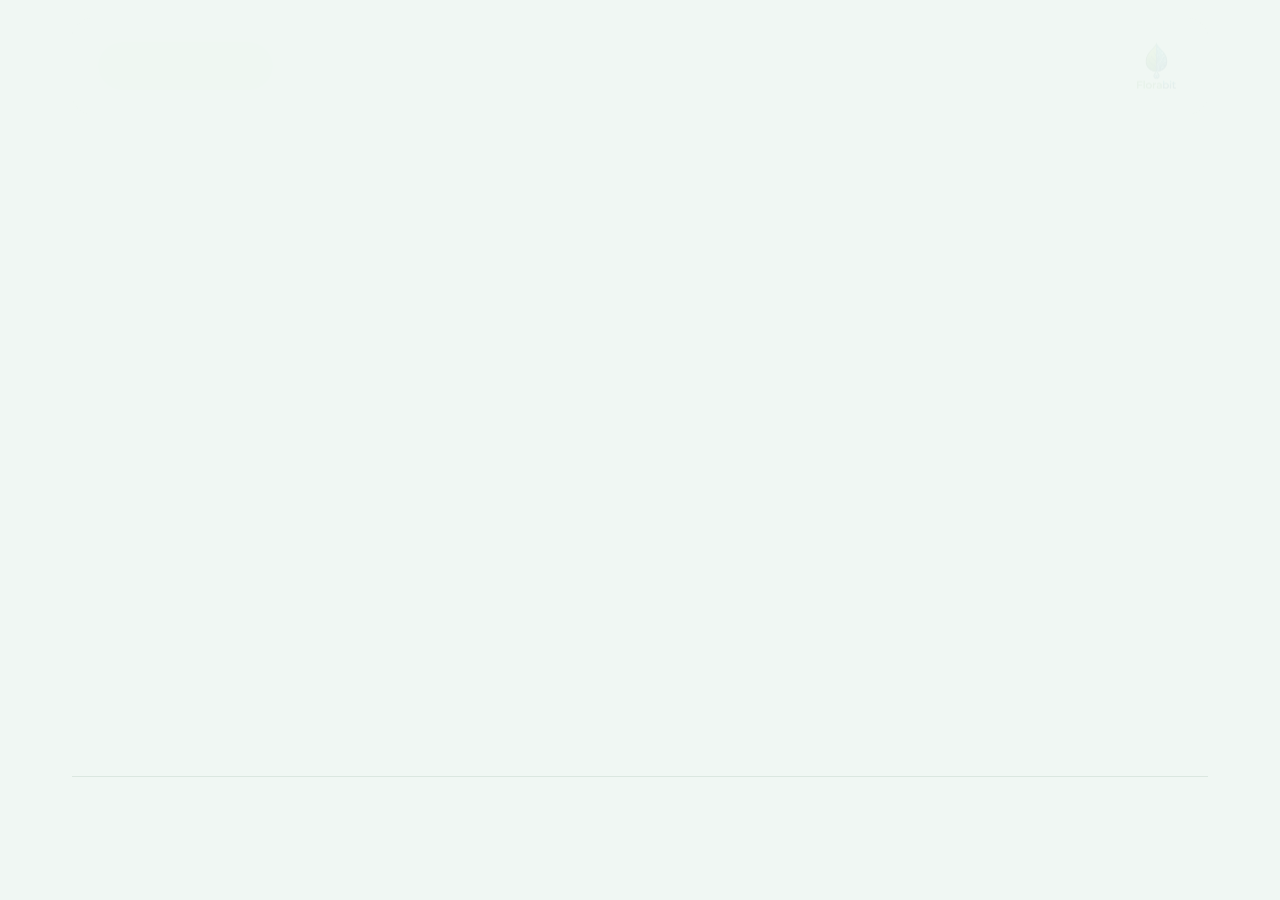
==== web/dashboard.html @ 9265ed45 "الإصدار الأول" ====
<!DOCTYPE html>
<html lang="ar" dir="rtl">
<head>
    <meta charset="UTF-8">
    <meta name="viewport" content="width=device-width, initial-scale=1.0">
    <title>لوحة التحكم — فلورابيت</title>
    <link rel="stylesheet" href="static/style.css">
</head>
<body class="fb-app">
    <div class="fb-shell">
        <header class="fb-header">
            <a href="dashboard.html" class="fb-brand">
                <img src="assets/images/Logo.png" alt="">
                <span class="fb-brand__texts">
                    <span class="fb-brand__title">فلورابيت</span>
                    <span class="fb-brand__sub">لوحة التحكم</span>
                </span>
            </a>
            <nav id="fb-nav-slot"></nav>
        </header>

        <main class="fb-main">
            <div class="fb-main-inner">
                <h1 class="fb-page-title">لوحة التحكم</h1>
                <p class="fb-page-lead" id="pageLead"></p>

                <div class="fb-grid-2">
                    <div class="fb-card">
                        <h2 class="fb-card__title"><i class="fa-solid fa-bell fb-fa" style="margin-left:8px;"></i>إشعارات (محاكاة)</h2>
                        <p class="fb-card__sub">تُخزَّن محلياً في المتصفح — عرض، تمييز مقروء، أو حذف.</p>
                        <div style="margin-bottom:12px;display:flex;flex-wrap:wrap;gap:8px;">
                            <button type="button" class="btn btn-secondary" id="notifAddDemo"><span class="btn__label">إضافة تجريبية</span></button>
                            <button type="button" class="btn btn-secondary" id="notifReset"><span class="btn__label">استعادة الافتراضي</span></button>
                        </div>
                        <div id="notifPanel" class="fb-notif-panel"></div>
                    </div>
                    <div class="fb-card">
                        <h2 class="fb-card__title">مؤشرات النظام</h2>
                        <p class="fb-card__sub">من قاعدة البيانات.</p>
                        <div class="fb-stats">
                            <div class="fb-stat">
                                <div class="fb-stat__value" id="statUsers">—</div>
                                <div class="fb-stat__label">مستخدمون</div>
                            </div>
                            <div class="fb-stat">
                                <div class="fb-stat__value" id="statPlants">—</div>
                                <div class="fb-stat__label">نباتات</div>
                            </div>
                            <div class="fb-stat">
                                <div class="fb-stat__value" id="statLogs">—</div>
                                <div class="fb-stat__label">سجلات عناية</div>
                            </div>
                            <div class="fb-stat">
                                <div class="fb-stat__value" id="statSuspended">—</div>
                                <div class="fb-stat__label">موقوف / معلّق</div>
                            </div>
                        </div>
                    </div>
                </div>

                <div class="fb-chart-grid">
                    <div class="fb-card">
                        <h2 class="fb-card__title">توزيع نوع العناية (دائري)</h2>
                        <div class="fb-pie-wrap">
                            <div class="fb-pie" id="pieEl" style="background:#e0e0e0;"></div>
                            <div class="fb-pie-legend" id="pieLegend"></div>
                        </div>
                    </div>
                    <div class="fb-card">
                        <h2 class="fb-card__title">نشاط السجلات (14 يوماً)</h2>
                        <p class="fb-card__sub">خط زمني لعدد السجلات يومياً — مرّر داخل الحاوية أو استخدم «عرض الكل».</p>
                        <div class="fb-line-chart" id="lineChart"></div>
                    </div>
                    <div class="fb-card">
                        <h2 class="fb-card__title">أنواع العناية (أشرطة أفقية)</h2>
                        <div class="fb-hbars" id="hBars"></div>
                    </div>
                    <div class="fb-card">
                        <h2 class="fb-card__title">مقارنة أحجام (أعمدة)</h2>
                        <p class="fb-card__sub">مستخدمون / نباتات / سجلات.</p>
                        <div class="fb-bars" id="adminBars"></div>
                    </div>
                </div>

                <div class="fb-card">
                    <h2 class="fb-card__title">تحليل المستخدمين (نظرة سريعة)</h2>
                    <p class="fb-card__sub">رسوم بيانية من قاعدة البيانات — التفاصيل الكاملة في صفحة التقارير.</p>
                    <div id="userAnalyticsDash"></div>
                </div>

                <div class="fb-card">
                    <h2 class="fb-card__title">اختصارات</h2>
                    <div style="display:flex;flex-wrap:wrap;gap:12px;">
                        <a href="users.html" class="btn btn-primary"><span class="btn__label">المستخدمون</span></a>
                        <a href="plants.html" class="btn btn-secondary"><span class="btn__label">النباتات</span></a>
                        <a href="care_logs.html" class="btn btn-secondary"><span class="btn__label">سجل العناية</span></a>
                        <a href="reports.html" class="btn btn-secondary"><span class="btn__label">التقارير</span></a>
                        <a href="catalog.html" class="btn btn-secondary"><span class="btn__label">الكتالوج</span></a>
                    </div>
                </div>
            </div>
        </main>
        <footer id="fb-footer"></footer>
    </div>
    <script src="static/florabit-web.js"></script>
    <script>
        const API = FlorabitWeb.API;
        const NOTIF_KEY = 'florabit_admin_notifications_v1';

        function defaultNotifs() {
            return [
                { id: 'n1', title: 'تنبيه ري', body: 'هناك نباتات قاربت موعد الري — راجع التقارير.', at: '2026-03-27 08:30', read: false },
                { id: 'n2', title: 'نسخ احتياطي', body: 'تذكير: تصدير نسخة من قاعدة البيانات دورياً.', at: '2026-03-26 14:00', read: true },
                { id: 'n3', title: 'مستخدم جديد', body: 'تسجيل عبر التطبيق يظهر في قائمة المستخدمين.', at: '2026-03-25 11:20', read: false }
            ];
        }

        function loadNotifs() {
            try {
                var raw = localStorage.getItem(NOTIF_KEY);
                if (!raw) {
                    var d = defaultNotifs();
                    localStorage.setItem(NOTIF_KEY, JSON.stringify(d));
                    return d;
                }
                return JSON.parse(raw);
            } catch (e) {
                return defaultNotifs();
            }
        }

        function saveNotifs(arr) {
            localStorage.setItem(NOTIF_KEY, JSON.stringify(arr));
            renderNotifs();
        }

        function renderNotifs() {
            var arr = loadNotifs();
            var el = document.getElementById('notifPanel');
            if (!arr.length) {
                el.innerHTML = '<div class="fb-notif-item"><span style="color:var(--fb-muted)">لا إشعارات.</span></div>';
                return;
            }
            el.innerHTML = arr.map(function (n) {
                var cls = 'fb-notif-item' + (n.read ? ' is-read' : '');
                return '<div class="' + cls + '" data-id="' + n.id + '">' +
                    '<div class="fb-notif-item__title">' + esc(n.title) + '</div>' +
                    '<div class="fb-notif-item__body">' + esc(n.body) + '</div>' +
                    '<div class="fb-notif-item__meta">' + esc(n.at) + '</div>' +
                    '<div class="fb-notif-actions">' +
                    '<button type="button" class="btn btn-secondary notif-read" data-id="' + n.id + '">مقروء</button>' +
                    '<button type="button" class="btn btn-danger notif-del" data-id="' + n.id + '">حذف</button>' +
                    '</div></div>';
            }).join('');
            el.querySelectorAll('.notif-read').forEach(function (btn) {
                btn.addEventListener('click', function () {
                    var id = btn.getAttribute('data-id');
                    var a = loadNotifs().map(function (x) {
                        if (x.id === id) x.read = true;
                        return x;
                    });
                    saveNotifs(a);
                });
            });
            el.querySelectorAll('.notif-del').forEach(function (btn) {
                btn.addEventListener('click', function () {
                    var id = btn.getAttribute('data-id');
                    saveNotifs(loadNotifs().filter(function (x) { return x.id !== id; }));
                });
            });
        }

        function esc(s) {
            return String(s == null ? '' : s)
                .replace(/&/g, '&amp;').replace(/</g, '&lt;').replace(/"/g, '&quot;');
        }

        document.getElementById('notifAddDemo').addEventListener('click', function () {
            var a = loadNotifs();
            a.unshift({
                id: 'n' + Date.now(),
                title: 'إشعار تجريبي',
                body: 'نص وهمي لاختبار القائمة.',
                at: new Date().toISOString().slice(0, 16).replace('T', ' '),
                read: false
            });
            saveNotifs(a);
        });

        document.getElementById('notifReset').addEventListener('click', function () {
            localStorage.setItem(NOTIF_KEY, JSON.stringify(defaultNotifs()));
            renderNotifs();
        });

        function setBars(users, plants, logs) {
            var max = Math.max(users, plants, logs, 1);
            var barMaxPx = 112;
            var h = function (v) { return Math.max(6, Math.round((v / max) * barMaxPx)); };
            var el = document.getElementById('adminBars');
            el.innerHTML =
                '<div class="fb-bar-wrap"><div class="fb-bar" style="height:' + h(users) + 'px"></div><span class="fb-bar-label">مستخدمون<br><strong>' + users + '</strong></span></div>' +
                '<div class="fb-bar-wrap"><div class="fb-bar" style="height:' + h(plants) + 'px"></div><span class="fb-bar-label">نباتات<br><strong>' + plants + '</strong></span></div>' +
                '<div class="fb-bar-wrap"><div class="fb-bar" style="height:' + h(logs) + 'px"></div><span class="fb-bar-label">سجلات<br><strong>' + logs + '</strong></span></div>';
        }

        function applyPie(by) {
            var w = by.watering || 0;
            var f = by.fertilizing || 0;
            var l = by.lighting || 0;
            var t = w + f + l;
            var pie = document.getElementById('pieEl');
            var leg = document.getElementById('pieLegend');
            if (!t) {
                pie.style.background = '#e8e8e8';
                leg.innerHTML = '<span>لا بيانات</span>';
                return;
            }
            var pw = (w / t) * 100;
            var pf = (f / t) * 100;
            var pl = (l / t) * 100;
            var a0 = 0;
            var a1 = a0 + pw;
            var a2 = a1 + pf;
            pie.style.background = 'conic-gradient(#2d7a52 0% ' + a1 + '%, #1565c0 ' + a1 + '% ' + a2 + '%, #ef6c00 ' + a2 + '% 100%)';
            leg.innerHTML =
                '<span><i style="background:#2d7a52"></i>ري ' + w + '</span>' +
                '<span><i style="background:#1565c0"></i>تسميد ' + f + '</span>' +
                '<span><i style="background:#ef6c00"></i>إضاءة ' + l + '</span>';
        }

        function applyHbars(by) {
            var w = by.watering || 0;
            var f = by.fertilizing || 0;
            var l = by.lighting || 0;
            var t = Math.max(w, f, l, 1);
            var rows = [
                { label: 'ري', v: w },
                { label: 'تسميد', v: f },
                { label: 'إضاءة', v: l }
            ];
            document.getElementById('hBars').innerHTML = rows.map(function (r) {
                var pct = Math.round((r.v / t) * 100);
                return '<div class="fb-hbar-row"><span>' + r.label + '</span><div class="fb-hbar-track"><div class="fb-hbar-fill" style="width:' + pct + '%"></div></div><span>' + r.v + '</span></div>';
            }).join('');
        }

        function applyLine(daily) {
            var days = [];
            for (var i = 13; i >= 0; i--) {
                var d = new Date();
                d.setDate(d.getDate() - i);
                days.push(d.toISOString().slice(0, 10));
            }
            var map = {};
            daily.forEach(function (x) { map[x.date] = x.count; });
            var vals = days.map(function (d) { return map[d] || 0; });
            var mx = Math.max.apply(null, vals.concat([1]));
            var pts = vals.map(function (v, i) {
                var x = vals.length <= 1 ? 50 : (i / (vals.length - 1)) * 100;
                var y = 38 - (v / mx) * 34;
                return x + ',' + y;
            }).join(' ');
            var ptsFill = '0,40 ' + pts + ' 100,40';
            var cells = days.map(function (d) {
                var v = map[d] || 0;
                var p = d.split('-');
                var label = p[2] + '/' + p[1];
                var ylbl = p[0];
                return '<div class="fb-timeline-cell"><span class="fb-timeline-cell__ym">' + ylbl + '</span><span class="fb-timeline-cell__date">' + label + '</span><span class="fb-timeline-cell__n">' + v + ' سجل</span></div>';
            }).join('');
            document.getElementById('lineChart').innerHTML =
                '<div class="fb-line-chart__svg">' +
                '<svg viewBox="0 0 100 40" preserveAspectRatio="none">' +
                '<polygon class="fb-line-fill" fill="var(--fb-green-mid)" points="' + ptsFill + '"/>' +
                '<polyline fill="none" stroke="var(--fb-green-deep)" stroke-width="0.9" points="' + pts + '"/>' +
                '</svg></div>' +
                '<div class="fb-timeline-panel">' +
                '<div class="fb-timeline-scroll" tabindex="0">' +
                '<div class="fb-timeline-grid">' + cells + '</div></div>' +
                '<button type="button" class="btn btn-secondary fb-timeline-toggle" aria-expanded="false">' +
                '<span class="btn__label">عرض الكل</span></button>' +
                '</div>';
            FlorabitWeb.bindTimelineExpand(document.getElementById('lineChart'));
        }

        (async function () {
            var me = await FlorabitWeb.requireAdmin();
            if (!me) return;
            FlorabitWeb.mountAppNav('dashboard', me);
            FlorabitWeb.renderFooter();
            renderNotifs();
            try { localStorage.setItem('user', JSON.stringify(me.user)); } catch (e) {}

            var name = (me.user && me.user.name) ? me.user.name : '';
            document.getElementById('pageLead').textContent = name ? ('مرحباً ' + name + '.') : '';

            try {
                var res = await fetch(API + '/api/admin/stats', { credentials: 'include' });
                if (res.ok) {
                    var s = await res.json();
                    var u = s.users != null ? s.users : 0;
                    var p = s.plants != null ? s.plants : 0;
                    var l = s.care_logs != null ? s.care_logs : 0;
                    var su = s.suspended_or_inactive != null ? s.suspended_or_inactive : 0;
                    document.getElementById('statUsers').textContent = u;
                    document.getElementById('statPlants').textContent = p;
                    document.getElementById('statLogs').textContent = l;
                    document.getElementById('statSuspended').textContent = su;
                    setBars(u, p, l);
                }
            } catch (e) {
                document.getElementById('statUsers').textContent = '!';
            }

            try {
                var cr = await fetch(API + '/api/admin/chart-insights', { credentials: 'include' });
                if (cr.ok) {
                    var ch = await cr.json();
                    applyPie(ch.by_action || {});
                    applyHbars(ch.by_action || {});
                    applyLine(ch.daily || []);
                }
            } catch (e) {}

            try {
                var ar = await fetch(API + '/api/admin/user-analytics', { credentials: 'include' });
                if (ar.ok) {
                    FlorabitWeb.renderUserAnalyticsCharts(document.getElementById('userAnalyticsDash'), await ar.json());
                } else {
                    FlorabitWeb.renderUserAnalyticsCharts(document.getElementById('userAnalyticsDash'), null);
                }
            } catch (e) {
                FlorabitWeb.renderUserAnalyticsCharts(document.getElementById('userAnalyticsDash'), null);
            }

            FlorabitWeb.pageReady();
        })();
    </script>
</body>
</html>
---- web/static/style.css ----
/* فلورابيت — نظام تصميم موحّد (بدون بطاقات بخط جانبي واحد) */
@import url('https://cdnjs.cloudflare.com/ajax/libs/font-awesome/6.5.1/css/all.min.css');
@font-face {
    font-family: 'IBM Plex Sans Arabic';
    src: url('../assets/fonts/IBMPlexSansArabic-Regular.ttf') format('truetype');
    font-weight: normal;
    font-style: normal;
}

@font-face {
    font-family: 'IBM Plex Sans Arabic';
    src: url('../assets/fonts/IBMPlexSansArabic-Bold.ttf') format('truetype');
    font-weight: bold;
    font-style: normal;
}

:root {
    --fb-green: #1e5c3a;
    --fb-green-mid: #2d7a52;
    --fb-green-soft: #e6f4ec;
    --fb-green-deep: #143d28;
    --fb-text: #1a2e22;
    --fb-muted: #5a6f62;
    --fb-bg: #f0f7f3;
    --fb-surface: #ffffff;
    --fb-radius: 20px;
    --fb-radius-sm: 14px;
    --fb-shadow: 0 10px 40px rgba(20, 61, 40, 0.09);
    --fb-shadow-hover: 0 14px 48px rgba(20, 61, 40, 0.14);
    --fb-border: rgba(30, 92, 58, 0.1);
    --fb-danger: #c44;
    --fb-danger-soft: #fdeaea;
    --fb-accent: #0d7a6e;
    --fb-transition: 0.22s cubic-bezier(0.4, 0, 0.2, 1);
}

* {
    margin: 0;
    padding: 0;
    box-sizing: border-box;
}

html {
    scroll-behavior: smooth;
}

body {
    font-family: 'IBM Plex Sans Arabic', 'Segoe UI', Tahoma, sans-serif;
    background: var(--fb-bg);
    color: var(--fb-text);
    line-height: 1.65;
    font-size: 17px;
    min-height: 100vh;
}

body.fb-app:not(.fb-ready) .fb-main-inner {
    opacity: 0;
    transform: translateY(8px);
}

body.fb-app.fb-ready .fb-main-inner {
    opacity: 1;
    transform: translateY(0);
    transition: opacity 0.45s var(--fb-transition), transform 0.45s var(--fb-transition);
}

a {
    color: var(--fb-green-mid);
    text-decoration: none;
}

a:hover {
    color: var(--fb-green);
}

.fb-shell {
    max-width: 1180px;
    margin: 0 auto;
    padding: 28px 22px 0;
    min-height: 100vh;
    display: flex;
    flex-direction: column;
}

/* ——— Header ——— */
.fb-header {
    position: relative;
    background: var(--fb-surface);
    padding: 18px 26px;
    border-radius: var(--fb-radius);
    margin-bottom: 28px;
    box-shadow: var(--fb-shadow);
    display: flex;
    align-items: center;
    justify-content: space-between;
    flex-wrap: wrap;
    gap: 18px;
    animation: fbFadeDown 0.55s ease-out both;
}

@keyframes fbFadeDown {
    from {
        opacity: 0;
        transform: translateY(-10px);
    }
    to {
        opacity: 1;
        transform: translateY(0);
    }
}

.fb-brand {
    display: flex;
    align-items: center;
    gap: 14px;
    color: inherit;
}

.fb-brand:hover {
    text-decoration: none;
    color: inherit;
}

.fb-brand img {
    height: 52px;
    width: auto;
    border-radius: 14px;
    box-shadow: 0 4px 16px rgba(0, 0, 0, 0.06);
}

.fb-brand__texts {
    display: flex;
    flex-direction: column;
    gap: 2px;
}

.fb-brand__title {
    font-size: 1.35rem;
    font-weight: 700;
    color: var(--fb-green-deep);
    letter-spacing: -0.02em;
}

.fb-brand__sub {
    font-size: 0.82rem;
    color: var(--fb-muted);
    font-weight: 500;
}

/* ——— Navigation ——— */
.fb-nav {
    display: flex;
    flex-wrap: wrap;
    align-items: center;
    justify-content: flex-end;
    gap: 10px;
    flex: 1;
    min-width: 0;
}

.fb-nav__toggle {
    display: none;
    align-items: center;
    justify-content: center;
    width: 46px;
    height: 46px;
    border-radius: 14px;
    border: 1px solid var(--fb-border);
    background: var(--fb-surface);
    color: var(--fb-green-deep);
    cursor: pointer;
    transition: background var(--fb-transition), box-shadow var(--fb-transition);
    flex-shrink: 0;
}

.fb-nav__toggle:hover {
    background: var(--fb-green-soft);
    box-shadow: 0 4px 14px rgba(30, 92, 58, 0.12);
}

.fb-nav__drawer {
    display: flex;
    flex-wrap: wrap;
    align-items: center;
    gap: 10px;
    justify-content: flex-end;
}

@media (max-width: 960px) {
    .fb-nav__toggle {
        display: inline-flex;
    }

    .fb-nav--app .fb-nav__drawer,
    .fb-nav--guest .fb-nav__drawer {
        display: none;
        position: absolute;
        top: calc(100% + 10px);
        left: 0;
        right: 0;
        flex-direction: column;
        align-items: stretch;
        padding: 14px;
        margin: 0;
        background: var(--fb-surface);
        border-radius: var(--fb-radius-sm);
        box-shadow: var(--fb-shadow-hover);
        border: 1px solid var(--fb-border);
        z-index: 120;
        max-height: min(70vh, 520px);
        overflow-y: auto;
    }

    .fb-nav--app .fb-nav__drawer .fb-nav__link,
    .fb-nav--guest .fb-nav__drawer .fb-nav__link {
        justify-content: flex-start;
    }

    body.fb-nav-open .fb-nav--app .fb-nav__drawer,
    body.fb-nav-open .fb-nav--guest .fb-nav__drawer {
        display: flex;
    }
}

@media (min-width: 961px) {
    .fb-nav__toggle {
        display: none !important;
    }

    .fb-nav--app .fb-nav__drawer,
    .fb-nav--guest .fb-nav__drawer {
        display: flex !important;
        position: static;
        flex-direction: row;
        flex-wrap: wrap;
        padding: 0;
        border: none;
        box-shadow: none;
        background: transparent;
        max-height: none;
        overflow: visible;
    }
}

.fb-nav__link {
    display: inline-flex;
    align-items: center;
    gap: 8px;
    font-size: 0.95rem;
    padding: 11px 16px;
    border-radius: 999px;
    background: var(--fb-green-soft);
    color: var(--fb-green-deep);
    font-weight: 600;
    border: 1px solid transparent;
    transition: background var(--fb-transition), color var(--fb-transition), transform 0.15s ease, box-shadow var(--fb-transition);
}

.fb-nav__link:hover {
    background: var(--fb-green-mid);
    color: #fff;
    text-decoration: none;
    transform: translateY(-1px);
    box-shadow: 0 6px 20px rgba(45, 122, 82, 0.25);
}

.fb-nav__link.is-active {
    background: var(--fb-green);
    color: #fff;
    box-shadow: 0 4px 16px rgba(30, 92, 58, 0.35);
}

.fb-nav__link--cta {
    background: linear-gradient(135deg, var(--fb-green), var(--fb-green-mid));
    color: #fff;
}

.fb-nav__link--cta:hover {
    background: linear-gradient(135deg, var(--fb-green-deep), var(--fb-green));
    color: #fff;
}

.fb-nav__link--ghost {
    cursor: pointer;
    font-family: inherit;
    background: transparent;
    border: 1px dashed var(--fb-border);
    color: var(--fb-muted);
    font-weight: 600;
}

.fb-nav__link--ghost:hover {
    border-style: solid;
    border-color: var(--fb-danger);
    color: var(--fb-danger);
    background: var(--fb-danger-soft);
}

.fb-ico {
    width: 1.05em;
    height: 1.05em;
    flex-shrink: 0;
}

.fb-fa {
    font-size: 0.95em;
    opacity: 0.95;
    margin-left: 6px;
}

/* ——— Main ——— */
.fb-main {
    flex: 1;
}

.fb-main-inner {
    padding-bottom: 48px;
}

.fb-page-title {
    font-size: clamp(1.45rem, 3vw, 1.85rem);
    font-weight: 800;
    color: var(--fb-green-deep);
    margin-bottom: 10px;
    letter-spacing: -0.03em;
}

.fb-page-lead {
    font-size: 1.05rem;
    color: var(--fb-muted);
    margin-bottom: 28px;
    max-width: 62ch;
}

/* ——— Cards: ظل وحدّ مستدير بالكامل — لا حدّ جانبي فقط ——— */
.fb-card {
    background: var(--fb-surface);
    padding: 28px 30px;
    border-radius: var(--fb-radius);
    margin-bottom: 22px;
    box-shadow: var(--fb-shadow);
    border: 1px solid var(--fb-border);
    transition: box-shadow var(--fb-transition), transform 0.2s ease;
}

.fb-card:hover {
    box-shadow: var(--fb-shadow-hover);
}

.fb-card--lift:hover {
    transform: translateY(-3px);
}

.fb-card__title {
    font-size: 1.2rem;
    font-weight: 700;
    color: var(--fb-green-deep);
    margin-bottom: 14px;
}

.fb-card__sub {
    font-size: 0.92rem;
    color: var(--fb-muted);
    margin-bottom: 18px;
}

/* Legacy .card — نفس أسلوب البطاقة الموحّد */
.card {
    background: var(--fb-surface);
    padding: 28px 30px;
    border-radius: var(--fb-radius);
    margin-bottom: 22px;
    box-shadow: var(--fb-shadow);
    border: 1px solid var(--fb-border);
}

/* ——— Buttons ——— */
.btn {
    display: inline-flex;
    flex-direction: column;
    align-items: center;
    justify-content: center;
    gap: 2px;
    padding: 13px 24px;
    font-size: 0.98rem;
    font-family: inherit;
    border: none;
    border-radius: 999px;
    cursor: pointer;
    transition: transform 0.15s ease, box-shadow var(--fb-transition), background var(--fb-transition);
    text-align: center;
}

.btn .btn__label {
    font-weight: 800;
    font-size: 1.02rem;
    line-height: 1.2;
}

.btn .btn__hint {
    font-size: 0.78rem;
    opacity: 0.92;
    font-weight: 500;
}

.btn-primary {
    background: linear-gradient(135deg, var(--fb-green), var(--fb-green-mid));
    color: #fff;
    box-shadow: 0 6px 22px rgba(30, 92, 58, 0.28);
}

.btn-primary:hover {
    filter: brightness(1.05);
    transform: translateY(-2px);
    box-shadow: 0 10px 28px rgba(30, 92, 58, 0.35);
}

.btn-secondary {
    background: var(--fb-green-soft);
    color: var(--fb-green-deep);
    font-weight: 700;
}

.btn-secondary:hover {
    background: #d4ecdf;
    transform: translateY(-1px);
}

.btn-danger {
    background: linear-gradient(135deg, #d65, #b44);
    color: #fff;
    font-weight: 700;
}

.btn-danger:hover {
    filter: brightness(1.06);
}

.btn--block {
    width: 100%;
}

/* ——— Stats grid ——— */
.fb-stats {
    display: grid;
    grid-template-columns: repeat(auto-fit, minmax(160px, 1fr));
    gap: 16px;
    margin-top: 8px;
}

.fb-stat {
    background: var(--fb-surface);
    border-radius: var(--fb-radius-sm);
    padding: 20px 18px;
    text-align: center;
    border: 1px solid var(--fb-border);
    box-shadow: 0 6px 24px rgba(20, 61, 40, 0.07);
    animation: fbPop 0.5s ease-out both;
    transition: transform 0.2s ease, box-shadow var(--fb-transition);
}

.fb-stat:hover {
    transform: translateY(-4px);
    box-shadow: var(--fb-shadow-hover);
}

@keyframes fbPop {
    from {
        opacity: 0;
        transform: scale(0.96);
    }
    to {
        opacity: 1;
        transform: scale(1);
    }
}

.fb-stat:nth-child(1) { animation-delay: 0.05s; }
.fb-stat:nth-child(2) { animation-delay: 0.1s; }
.fb-stat:nth-child(3) { animation-delay: 0.15s; }
.fb-stat:nth-child(4) { animation-delay: 0.2s; }
.fb-stat:nth-child(5) { animation-delay: 0.25s; }

.fb-stat__value {
    font-size: 2rem;
    font-weight: 800;
    color: var(--fb-green);
    line-height: 1.1;
}

.fb-stat__label {
    font-size: 0.82rem;
    color: var(--fb-muted);
    margin-top: 6px;
    font-weight: 600;
}

/* ——— Chart bars (CSS) ——— */
.fb-bars {
    display: flex;
    align-items: flex-end;
    justify-content: center;
    gap: 14px;
    min-height: 132px;
    padding: 12px 0 4px;
}

.fb-bar {
    width: 100%;
    max-width: 72px;
    min-height: 6px;
    background: linear-gradient(180deg, var(--fb-green-mid), var(--fb-green-soft));
    border-radius: 8px 8px 4px 4px;
    transition: height 0.6s ease-out;
}

.fb-bar-wrap {
    flex: 1;
    display: flex;
    flex-direction: column;
    align-items: center;
    justify-content: flex-end;
    gap: 8px;
    min-height: 120px;
    max-width: 140px;
}

.fb-bar-label {
    font-size: 0.72rem;
    color: var(--fb-muted);
    text-align: center;
    line-height: 1.35;
}

.fb-bar-label strong {
    font-size: 0.95rem;
    color: var(--fb-green-deep);
}

/* ——— Grid layouts ——— */
.fb-grid-2 {
    display: grid;
    grid-template-columns: repeat(auto-fit, minmax(280px, 1fr));
    gap: 20px;
}

.fb-grid-cards {
    display: grid;
    grid-template-columns: repeat(auto-fill, minmax(240px, 1fr));
    gap: 18px;
}

.fb-mini-card {
    border-radius: var(--fb-radius-sm);
    padding: 18px;
    background: var(--fb-surface);
    border: 1px solid var(--fb-border);
    box-shadow: 0 4px 18px rgba(0, 0, 0, 0.05);
    transition: transform 0.2s ease;
}

.fb-mini-card:hover {
    transform: translateY(-2px);
}

/* ——— Tables ——— */
table {
    width: 100%;
    border-collapse: collapse;
    font-size: 0.95rem;
}

th, td {
    padding: 14px 16px;
    text-align: right;
    border-bottom: 1px solid var(--fb-green-soft);
}

th {
    background: var(--fb-green-soft);
    font-weight: 700;
    color: var(--fb-green-deep);
}

tr:hover td {
    background: rgba(230, 244, 236, 0.45);
}

.actions-cell {
    display: flex;
    gap: 8px;
    justify-content: flex-end;
    flex-wrap: wrap;
}

/* ——— Forms ——— */
label {
    display: block;
    margin-bottom: 8px;
    font-weight: 700;
    font-size: 0.92rem;
    color: var(--fb-green-deep);
}

input, select, textarea {
    font-family: inherit;
    font-size: 1rem;
    padding: 13px 18px;
    border: 2px solid #cfe8d8;
    border-radius: var(--fb-radius-sm);
    width: 100%;
    margin-bottom: 14px;
    transition: border-color var(--fb-transition), box-shadow var(--fb-transition);
}

input:focus, select:focus, textarea:focus {
    outline: none;
    border-color: var(--fb-green-mid);
    box-shadow: 0 0 0 4px rgba(45, 122, 82, 0.15);
}

.form-group {
    margin-bottom: 16px;
}

/* ——— Hero login ——— */
.fb-login-hero {
    display: grid;
    grid-template-columns: repeat(auto-fit, minmax(280px, 1fr));
    gap: 32px;
    align-items: center;
    margin-bottom: 36px;
}

.fb-login-visual {
    padding: 36px;
    border-radius: var(--fb-radius);
    background: linear-gradient(145deg, var(--fb-green-soft), #fff);
    border: 1px solid var(--fb-border);
    box-shadow: var(--fb-shadow);
    text-align: center;
    animation: fbFadeUp 0.65s ease-out 0.1s both;
}

@keyframes fbFadeUp {
    from {
        opacity: 0;
        transform: translateY(16px);
    }
    to {
        opacity: 1;
        transform: translateY(0);
    }
}

.fb-login-visual img {
    max-width: 140px;
    margin-bottom: 16px;
    border-radius: 20px;
}

.fb-login-visual h2 {
    font-size: 1.5rem;
    font-weight: 800;
    color: var(--fb-green-deep);
    margin-bottom: 10px;
}

.fb-login-visual p {
    color: var(--fb-muted);
    font-size: 0.98rem;
}

.fb-stagger > * {
    animation: fbFadeUp 0.55s ease-out both;
}

.fb-stagger > *:nth-child(1) { animation-delay: 0.05s; }
.fb-stagger > *:nth-child(2) { animation-delay: 0.12s; }
.fb-stagger > *:nth-child(3) { animation-delay: 0.18s; }

/* ——— Footer ——— */
.fb-footer {
    margin-top: auto;
    padding: 28px 8px 36px;
    text-align: center;
    font-size: 0.88rem;
    color: var(--fb-muted);
    border-top: 1px solid var(--fb-border);
}

.fb-footer__line {
    color: var(--fb-green-deep);
    font-weight: 600;
    margin-bottom: 12px;
}

.fb-footer__links {
    display: flex;
    justify-content: center;
    flex-wrap: wrap;
    gap: 14px 18px;
    margin-top: 4px;
}

.fb-footer__links a {
    font-weight: 600;
    font-size: 0.9rem;
}

.fb-export-grid {
    display: flex;
    flex-wrap: wrap;
    gap: 10px;
    align-items: center;
    margin-top: 12px;
}

.fb-export-grid .btn {
    margin: 0;
}

.fb-table-wrap {
    width: 100%;
    overflow-x: auto;
    -webkit-overflow-scrolling: touch;
}

.fb-analytics-cols {
    display: grid;
    grid-template-columns: repeat(auto-fit, minmax(220px, 1fr));
    gap: 16px;
    margin-top: 14px;
}

.fb-analytics-list {
    list-style: none;
    margin: 0;
    padding: 0;
    font-size: 0.9rem;
}

.fb-analytics-list li {
    display: flex;
    justify-content: space-between;
    gap: 10px;
    padding: 8px 0;
    border-bottom: 1px solid var(--fb-green-soft);
}

.fb-analytics-list li span:last-child {
    font-weight: 700;
    color: var(--fb-green-deep);
}

.fb-data-source {
    margin-top: 14px;
    padding: 14px 16px;
    background: var(--fb-green-soft);
    border-radius: var(--fb-radius-sm);
    font-size: 0.88rem;
    line-height: 1.65;
    color: var(--fb-text);
}

.fb-data-source dt {
    font-weight: 700;
    color: var(--fb-green-deep);
    margin-top: 10px;
}

.fb-data-source dt:first-child {
    margin-top: 0;
}

.fb-data-source dd {
    margin: 4px 0 0 0;
}

/* ——— Charts إضافية ——— */
.fb-chart-grid {
    display: grid;
    grid-template-columns: repeat(auto-fit, minmax(260px, 1fr));
    gap: 20px;
    margin-top: 8px;
}

.fb-pie-wrap {
    display: flex;
    flex-direction: column;
    align-items: center;
    gap: 12px;
}

.fb-pie {
    width: 160px;
    height: 160px;
    border-radius: 50%;
    box-shadow: inset 0 0 0 1px var(--fb-border);
}

.fb-pie-legend {
    display: flex;
    flex-wrap: wrap;
    gap: 10px 16px;
    justify-content: center;
    font-size: 0.82rem;
}

.fb-pie-legend span i {
    display: inline-block;
    width: 10px;
    height: 10px;
    border-radius: 2px;
    margin-left: 6px;
    vertical-align: middle;
}

.fb-line-chart {
    width: 100%;
}

.fb-line-chart__svg {
    width: 100%;
    height: 140px;
}

.fb-line-chart__svg svg {
    width: 100%;
    height: 100%;
    display: block;
}

.fb-line-chart .fb-line-fill {
    opacity: 0.15;
}

.fb-timeline-grid {
    display: grid;
    grid-template-columns: repeat(3, minmax(0, 1fr));
    gap: 8px;
    margin-top: 12px;
}

.fb-timeline-cell {
    display: flex;
    flex-direction: column;
    align-items: center;
    justify-content: center;
    gap: 2px;
    padding: 8px 6px;
    background: var(--fb-green-soft);
    border-radius: 10px;
    text-align: center;
    min-height: 64px;
    border: 1px solid var(--fb-border);
}

.fb-timeline-cell__ym {
    font-size: 0.65rem;
    color: var(--fb-muted);
    font-weight: 600;
}

.fb-timeline-cell__date {
    font-size: 0.82rem;
    font-weight: 800;
    color: var(--fb-green-deep);
    direction: ltr;
    unicode-bidi: isolate;
}

.fb-timeline-cell__n {
    font-size: 0.72rem;
    color: var(--fb-muted);
}

.fb-timeline-panel {
    margin-top: 4px;
}

.fb-timeline-scroll {
    max-height: min(220px, 42vh);
    overflow-y: auto;
    overflow-x: hidden;
    padding: 4px 4px 8px 2px;
    margin: 0 -4px 0 0;
    border-radius: var(--fb-radius-sm);
    border: 1px solid var(--fb-border);
    background: rgba(255, 255, 255, 0.6);
    scroll-behavior: smooth;
}

.fb-timeline-scroll.is-expanded {
    max-height: none;
    overflow: visible;
}

.fb-timeline-scroll:focus-visible {
    outline: 2px solid var(--fb-green-mid);
    outline-offset: 2px;
}

.fb-timeline-scroll::-webkit-scrollbar {
    width: 8px;
}

.fb-timeline-scroll::-webkit-scrollbar-thumb {
    background: var(--fb-green-soft);
    border-radius: 999px;
    border: 2px solid var(--fb-surface);
}

.fb-timeline-toggle {
    margin-top: 12px;
    width: 100%;
    max-width: 280px;
}

.fb-analytics-summary {
    margin-bottom: 16px;
    font-size: 0.95rem;
    line-height: 1.6;
}

.fb-analytics-charts-grid {
    display: grid;
    grid-template-columns: repeat(auto-fit, minmax(260px, 1fr));
    gap: 20px;
    margin-bottom: 8px;
}

.fb-analytics-chart-card {
    padding: 16px;
    border-radius: var(--fb-radius-sm);
    border: 1px solid var(--fb-border);
    background: linear-gradient(165deg, #fff, var(--fb-green-soft));
}

.fb-analytics-chart-title {
    font-size: 1.02rem;
    font-weight: 800;
    color: var(--fb-green-deep);
    margin: 0 0 14px;
}

.fb-pie--analytics {
    width: 150px;
    height: 150px;
}

.fb-analytics-chart-card .fb-hbar-row {
    grid-template-columns: minmax(72px, 1fr) 2fr 40px;
    font-size: 0.82rem;
}

.fb-analytics-chart-card .fb-hbar-row span:first-child {
    overflow: hidden;
    text-overflow: ellipsis;
    white-space: nowrap;
}

.fb-muted-p {
    color: var(--fb-muted);
    font-size: 0.9rem;
    margin: 0;
}

.fb-hbars {
    display: flex;
    flex-direction: column;
    gap: 10px;
}

.fb-hbar-row {
    display: grid;
    grid-template-columns: 72px 1fr 36px;
    align-items: center;
    gap: 10px;
    font-size: 0.85rem;
}

.fb-hbar-track {
    height: 14px;
    background: var(--fb-green-soft);
    border-radius: 999px;
    overflow: hidden;
}

.fb-hbar-fill {
    height: 100%;
    border-radius: 999px;
    background: linear-gradient(90deg, var(--fb-green), var(--fb-green-mid));
    transition: width 0.5s ease;
}

/* ——— إشعارات محاكاة ——— */
.fb-notif-panel {
    border: 1px solid var(--fb-border);
    border-radius: var(--fb-radius-sm);
    background: var(--fb-surface);
    max-height: 320px;
    overflow-y: auto;
}

.fb-notif-item {
    padding: 14px 16px;
    border-bottom: 1px solid var(--fb-green-soft);
    text-align: right;
}

.fb-notif-item:last-child {
    border-bottom: none;
}

.fb-notif-item.is-read {
    opacity: 0.72;
}

.fb-notif-item__title {
    font-weight: 700;
    color: var(--fb-green-deep);
    margin-bottom: 6px;
}

.fb-notif-item__body {
    font-size: 0.92rem;
    color: var(--fb-text);
    line-height: 1.5;
}

.fb-notif-item__meta {
    font-size: 0.78rem;
    color: var(--fb-muted);
    margin-top: 8px;
}

.fb-notif-actions {
    display: flex;
    flex-wrap: wrap;
    gap: 8px;
    margin-top: 10px;
}

/* ——— Index redirect ——— */
.fb-index-redirect {
    display: flex;
    align-items: center;
    justify-content: center;
    min-height: 100vh;
    background: radial-gradient(ellipse at top, var(--fb-green-soft), var(--fb-bg));
}

.fb-redirect-center {
    text-align: center;
    animation: fbFadeUp 0.6s ease-out;
}

.fb-redirect-logo {
    width: 88px;
    height: auto;
    border-radius: 22px;
    margin-bottom: 20px;
    box-shadow: var(--fb-shadow);
}

.fb-text-lead {
    font-size: 1.1rem;
    color: var(--fb-muted);
    font-weight: 600;
}

/* ——— Lists ——— */
.fb-list-check {
    list-style: none;
    margin: 16px 0 24px;
}

.fb-list-check li {
    position: relative;
    padding-right: 28px;
    margin-bottom: 12px;
    font-size: 1.02rem;
}

.fb-list-check li::before {
    content: '✓';
    position: absolute;
    right: 0;
    color: var(--fb-green-mid);
    font-weight: 800;
}

/* ——— Health ring (CSS conic) ——— */
.fb-ring {
    width: 120px;
    height: 120px;
    border-radius: 50%;
    margin: 0 auto 12px;
    display: grid;
    place-items: center;
    font-weight: 800;
    font-size: 1.4rem;
    color: var(--fb-green-deep);
    background: conic-gradient(var(--fb-green-mid) calc(var(--p, 0) * 1%), var(--fb-green-soft) 0);
}

.fb-ring span {
    width: 86px;
    height: 86px;
    border-radius: 50%;
    background: #fff;
    display: grid;
    place-items: center;
    font-size: 1.1rem;
}

h2 {
    font-size: 1.35rem;
    font-weight: 800;
    color: var(--fb-green-deep);
    margin-bottom: 18px;
}

h3 {
    font-size: 1.12rem;
    font-weight: 700;
    margin: 22px 0 12px;
    color: var(--fb-green-deep);
}

@media (max-width: 768px) {
    body {
        font-size: 16px;
    }

    .fb-shell {
        padding: 18px 14px 0;
    }

    .fb-header {
        padding: 16px;
    }

    .fb-nav {
        width: 100%;
        justify-content: flex-start;
    }

    th, td {
        padding: 10px 8px;
        font-size: 0.88rem;
    }
}
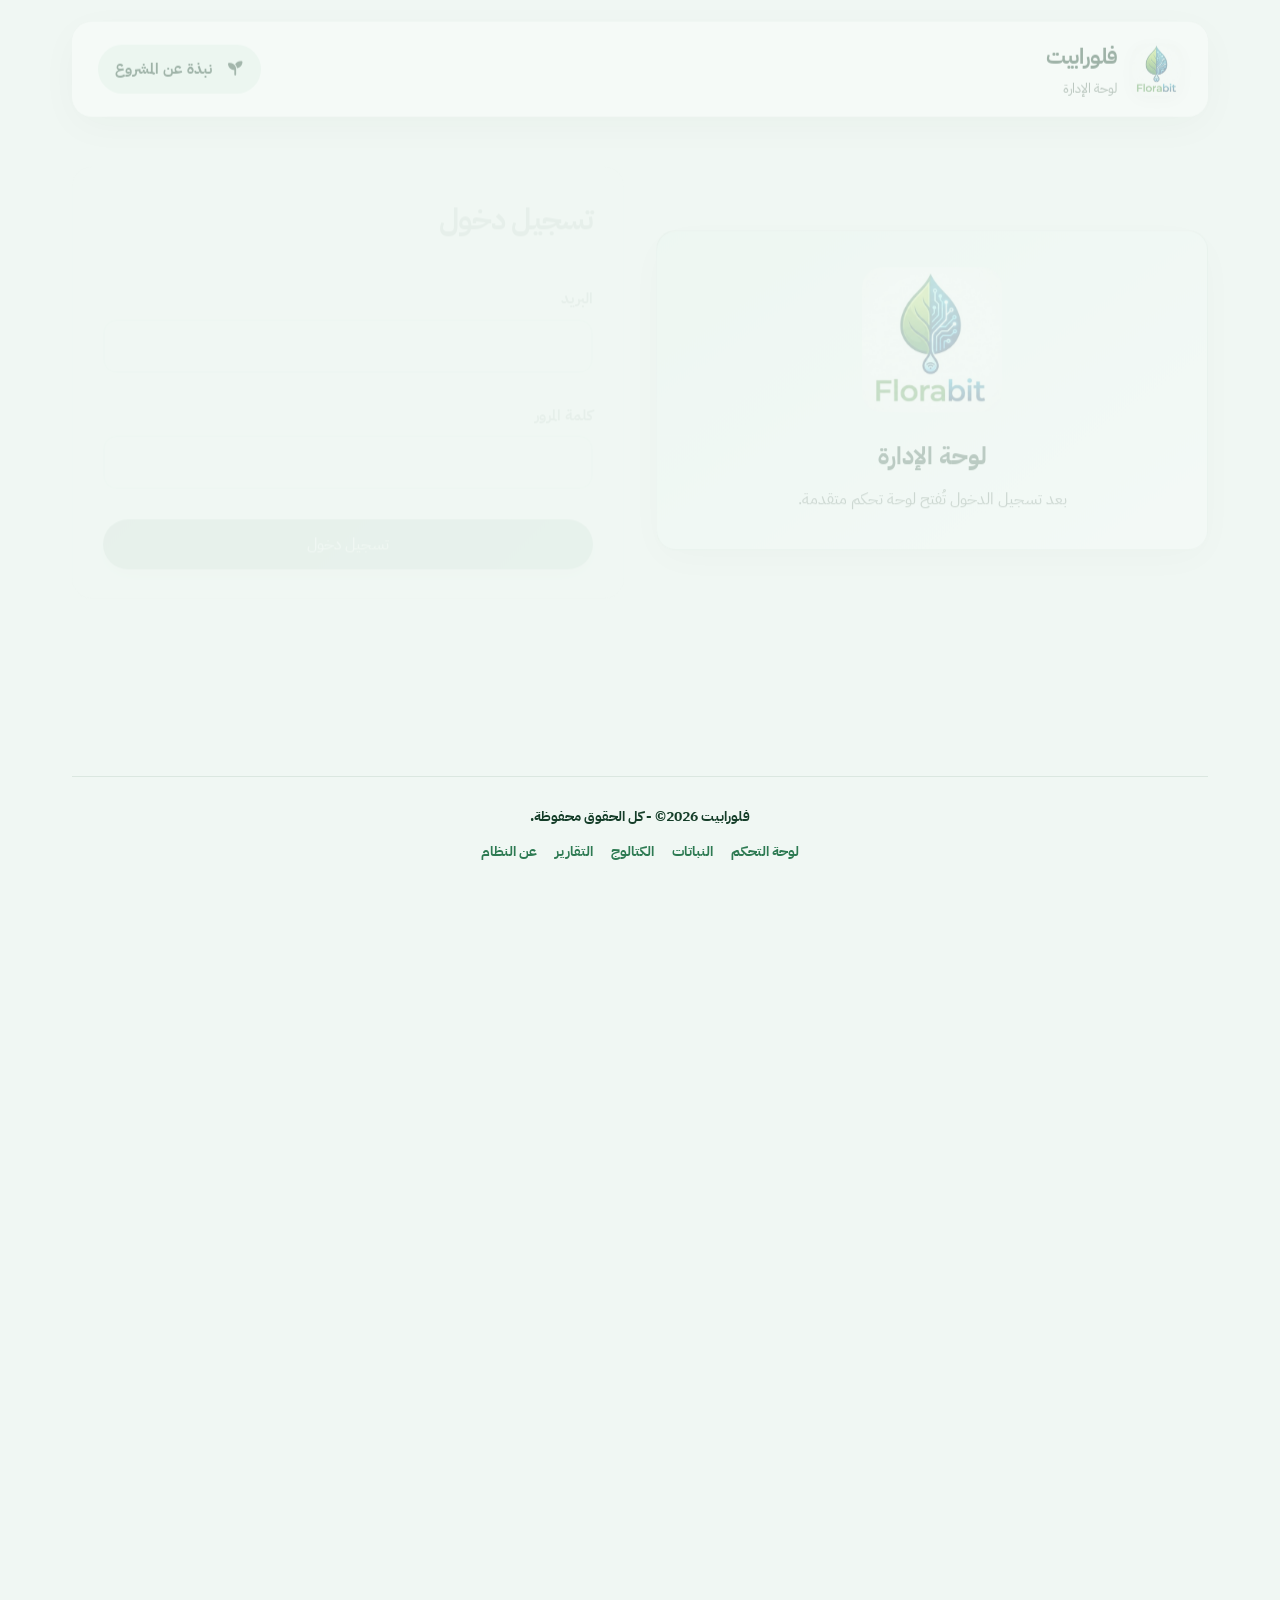
==== commit a18e2ce8: "ميزة الطباعة" ====
--- a/web/dashboard.html
+++ b/web/dashboard.html
@@ -95,6 +95,7 @@
                         <a href="plants.html" class="btn btn-secondary"><span class="btn__label">النباتات</span></a>
                         <a href="care_logs.html" class="btn btn-secondary"><span class="btn__label">سجل العناية</span></a>
                         <a href="reports.html" class="btn btn-secondary"><span class="btn__label">التقارير</span></a>
+                        <a href="plant_care_report.html" class="btn btn-secondary"><span class="btn__label">تقرير العناية (طباعة)</span></a>
                         <a href="catalog.html" class="btn btn-secondary"><span class="btn__label">الكتالوج</span></a>
                     </div>
                 </div>
